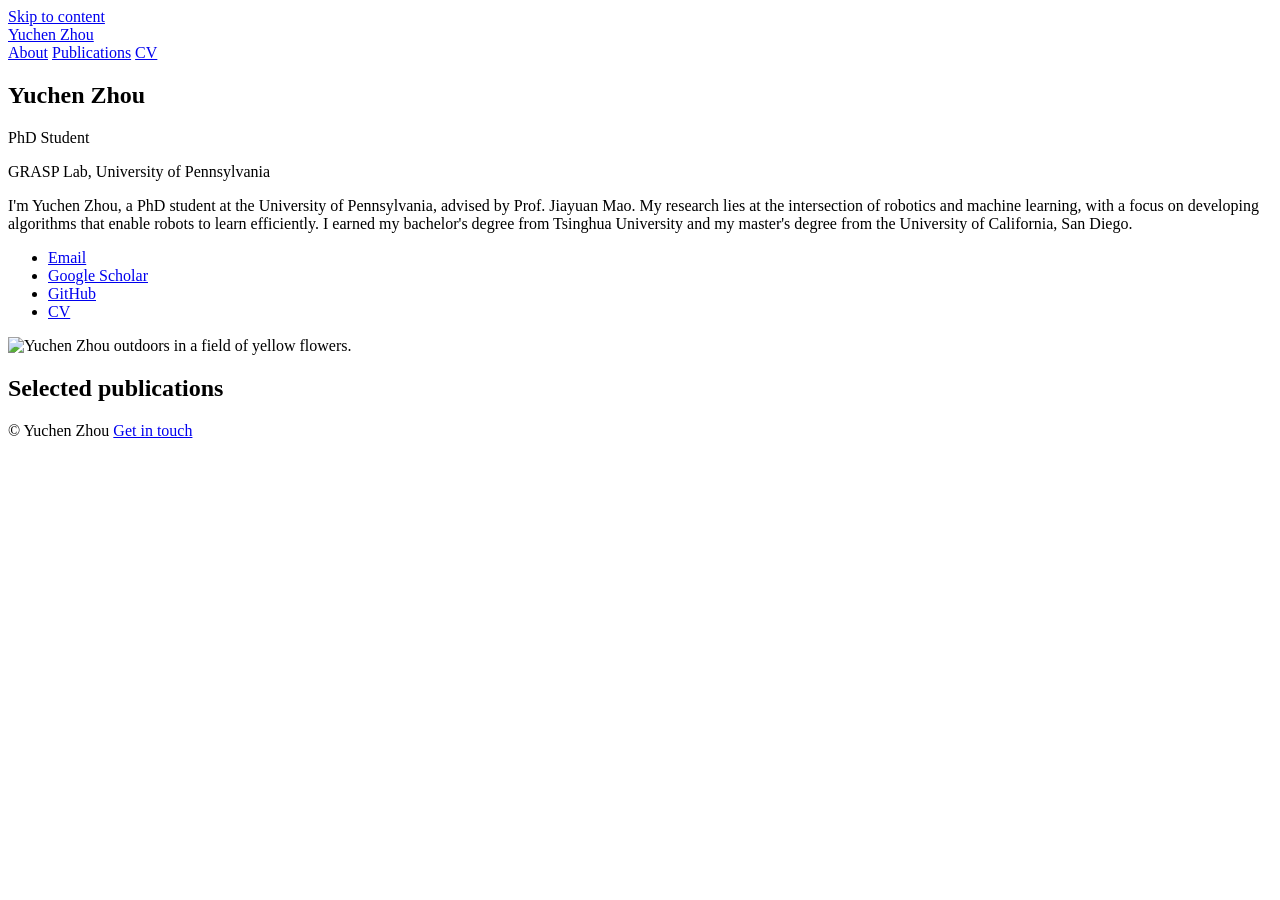
==== templates/index.html @ 66b24dbd "Generate publication markup from structured data" ====
<!doctype html>
<!-- Generated by scripts/build.py. Edit templates/index.html and data/publications.json. -->
<html lang="en">
  <head>
    <meta charset="utf-8" />
    <meta name="viewport" content="width=device-width, initial-scale=1" />
    <meta name="description" content="Yuchen Zhou — PhD Student. Academic homepage, research links, and curriculum vitae." />
    <link rel="canonical" href="https://www.yuchenzh.com/" />
    <link rel="icon" href="assets/penn-coat-of-arms.svg" type="image/svg+xml" />
    <link rel="stylesheet" href="styles.css?v=publication-data-1" />
    <script src="assets/js/media.js" defer></script>
    <title>Yuchen Zhou</title>
  </head>
  <body>
    <a class="skip-link" href="#main">Skip to content</a>

    <div class="page-shell">
      <header class="site-header">
        <a class="site-name" href="./" aria-label="Yuchen Zhou, home">Yuchen Zhou</a>
        <nav aria-label="Main navigation">
          <a href="#about">About</a>
          <a href="#publications">Publications</a>
          <a href="assets/documents/Yuchen_Zhou_CV.pdf">CV</a>
        </nav>
      </header>

      <main id="main" tabindex="-1">
        <section class="profile" id="about" aria-labelledby="profile-name">
          <div class="profile-copy">
            <h1 id="profile-name">Yuchen Zhou</h1>
            <p class="role">PhD Student</p>
            <p class="affiliation">GRASP Lab, University of Pennsylvania</p>

            <div class="bio">
              <!-- BIO: Edit your introduction here. Add more <p> elements if needed. -->
              <p>
                I'm Yuchen Zhou, a PhD student at the University
                of Pennsylvania, advised by Prof. Jiayuan Mao.
                My research lies at the intersection of robotics
                and machine learning, with a focus on developing
                algorithms that enable robots to learn
                efficiently. I earned my bachelor's degree from
                Tsinghua University and my master's degree from
                the University of California, San Diego.
              </p>
            </div>

            <ul class="profile-links" aria-label="Contact and academic profiles">
              <li><a href="mailto:zyc0187@engineering.upenn.edu">Email</a></li>
              <li><a href="https://scholar.google.com/citations?user=Sr4zAy0AAAAJ&amp;hl=en">Google Scholar</a></li>
              <li><a href="https://github.com/zyc00">GitHub</a></li>
              <li><a href="assets/documents/Yuchen_Zhou_CV.pdf" aria-label="Curriculum vitae (PDF)">CV</a></li>
            </ul>
          </div>

          <div class="portrait">
            <img src="assets/images/portrait.png" width="1024" height="1024"
                 alt="Yuchen Zhou outdoors in a field of yellow flowers." fetchpriority="high" />
          </div>
        </section>

        <section class="publications" id="publications" aria-labelledby="publications-heading">
          <div class="section-heading">
            <h2 id="publications-heading">Selected publications</h2>
          </div>
          <div class="publication-list">
<!-- PUBLICATIONS -->
          </div>
<!-- CONTRIBUTION_NOTE -->
        </section>
      </main>

      <footer class="site-footer">
        <span>© Yuchen Zhou</span>
        <a href="mailto:zyc0187@engineering.upenn.edu">Get in touch</a>
      </footer>
    </div>
  </body>
</html>
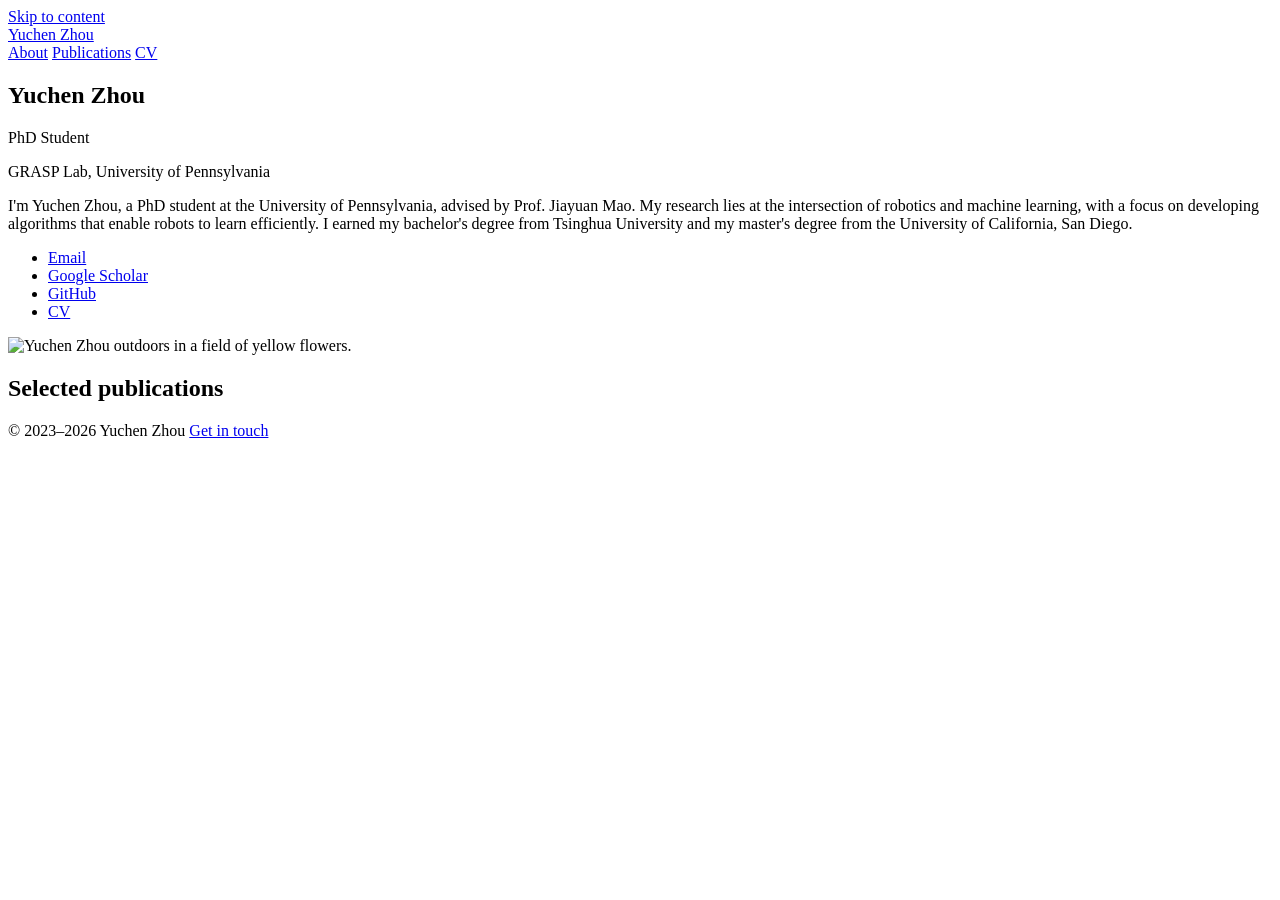
==== commit 34de28b3: "Center footer and add 2023–2026 copyright years" ====
--- a/templates/index.html
+++ b/templates/index.html
@@ -7,8 +7,8 @@
     <meta name="description" content="Yuchen Zhou — PhD Student. Academic homepage, research links, and curriculum vitae." />
     <link rel="canonical" href="https://www.yuchenzh.com/" />
     <link rel="icon" href="assets/penn-coat-of-arms.svg" type="image/svg+xml" />
-    <link rel="stylesheet" href="styles.css?v=publication-data-1" />
-    <script src="assets/js/media.js" defer></script>
+    <link rel="stylesheet" href="styles.css?v=centered-footer-1" />
+    <script src="assets/js/media.js?v=dexflex-video-3" defer></script>
     <title>Yuchen Zhou</title>
   </head>
   <body>
@@ -71,7 +71,7 @@
       </main>
 
       <footer class="site-footer">
-        <span>© Yuchen Zhou</span>
+        <span>© 2023–2026 Yuchen Zhou</span>
         <a href="mailto:zyc0187@engineering.upenn.edu">Get in touch</a>
       </footer>
     </div>
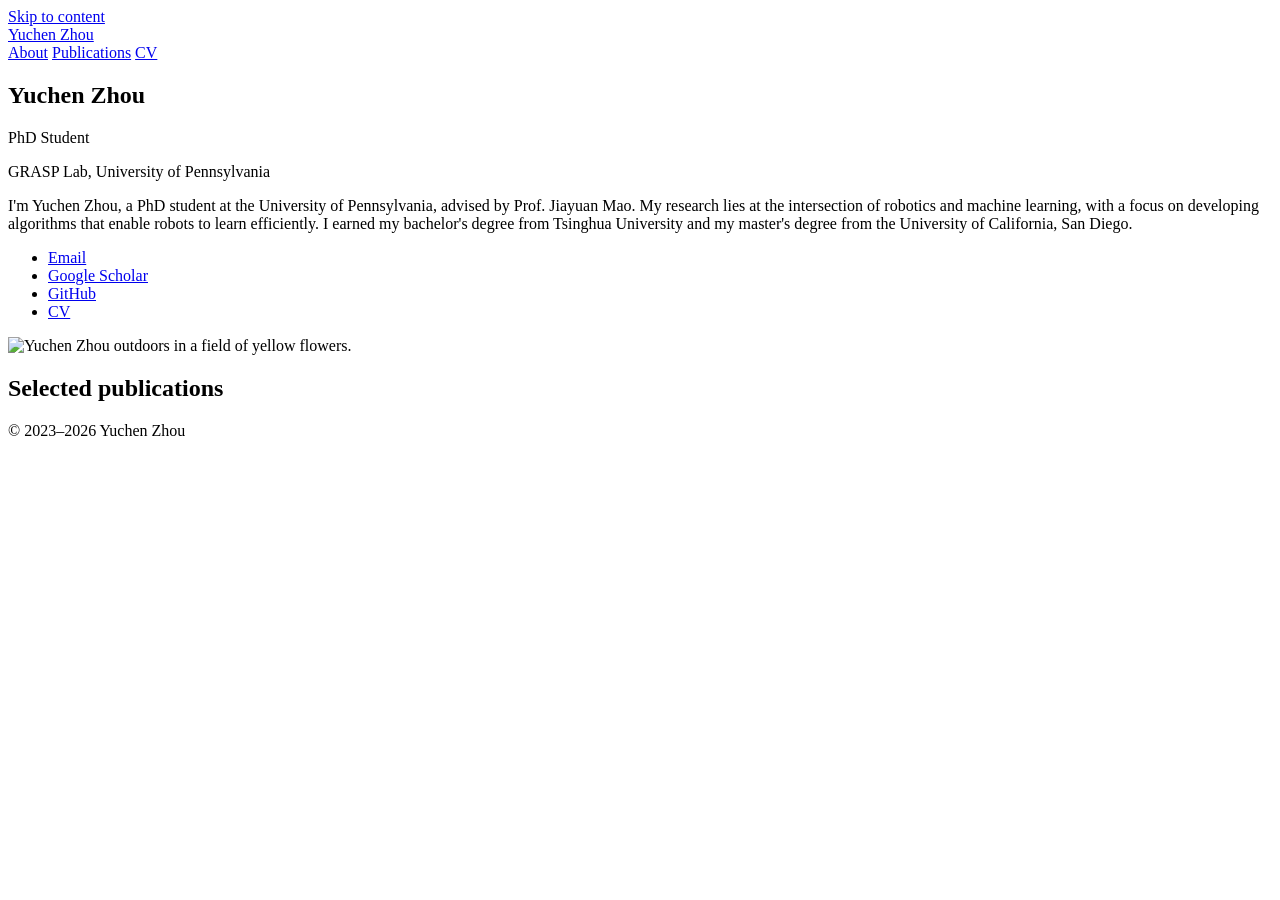
==== commit 28b3e9bc: "Remove footer contact link" ====
--- a/templates/index.html
+++ b/templates/index.html
@@ -72,7 +72,6 @@
 
       <footer class="site-footer">
         <span>© 2023–2026 Yuchen Zhou</span>
-        <a href="mailto:zyc0187@engineering.upenn.edu">Get in touch</a>
       </footer>
     </div>
   </body>
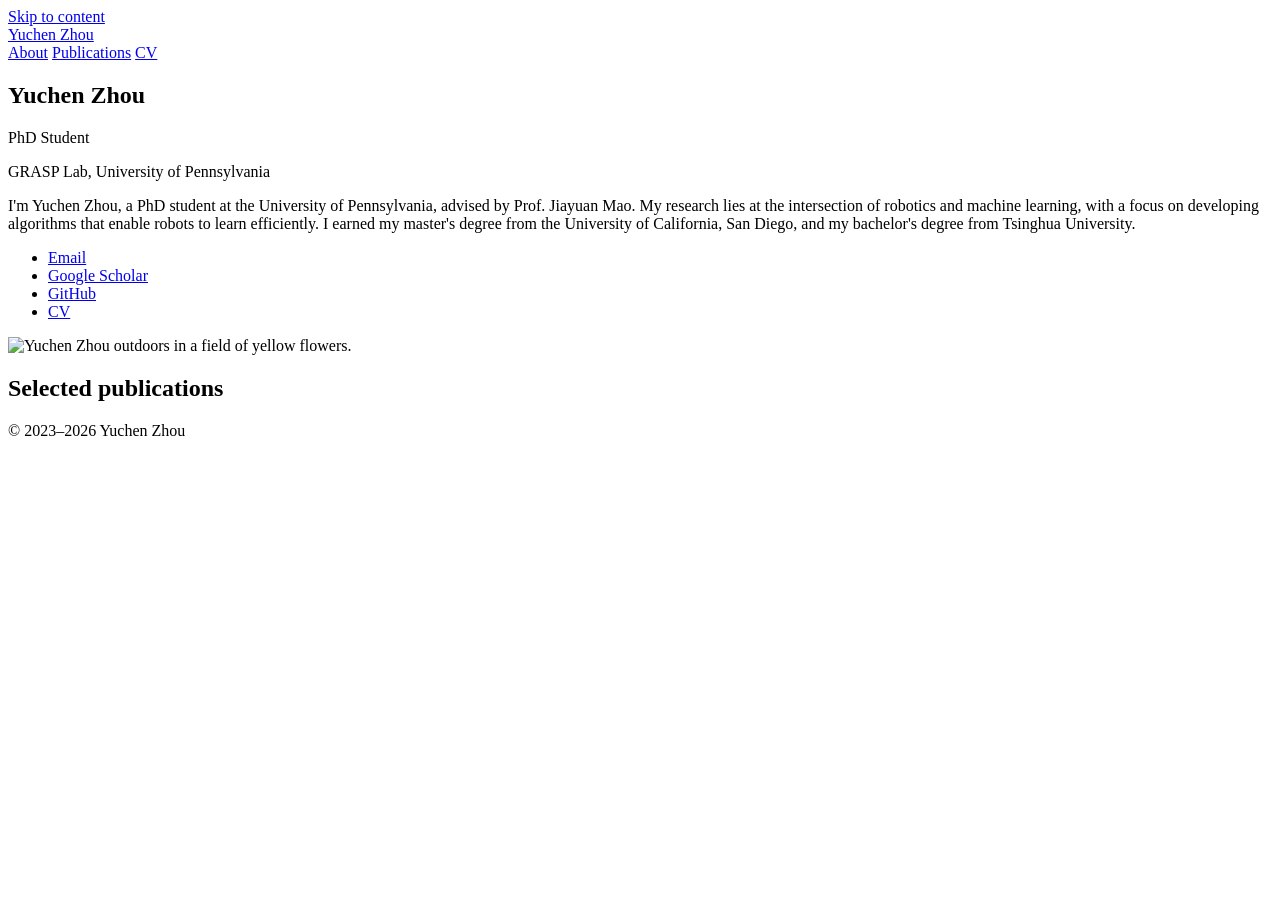
==== commit 2c8e4efa: "List UCSD masters before Tsinghua bachelors in biography" ====
--- a/templates/index.html
+++ b/templates/index.html
@@ -39,9 +39,9 @@
                 My research lies at the intersection of robotics
                 and machine learning, with a focus on developing
                 algorithms that enable robots to learn
-                efficiently. I earned my bachelor's degree from
-                Tsinghua University and my master's degree from
-                the University of California, San Diego.
+                efficiently. I earned my master's degree from
+                the University of California, San Diego, and my
+                bachelor's degree from Tsinghua University.
               </p>
             </div>
 
